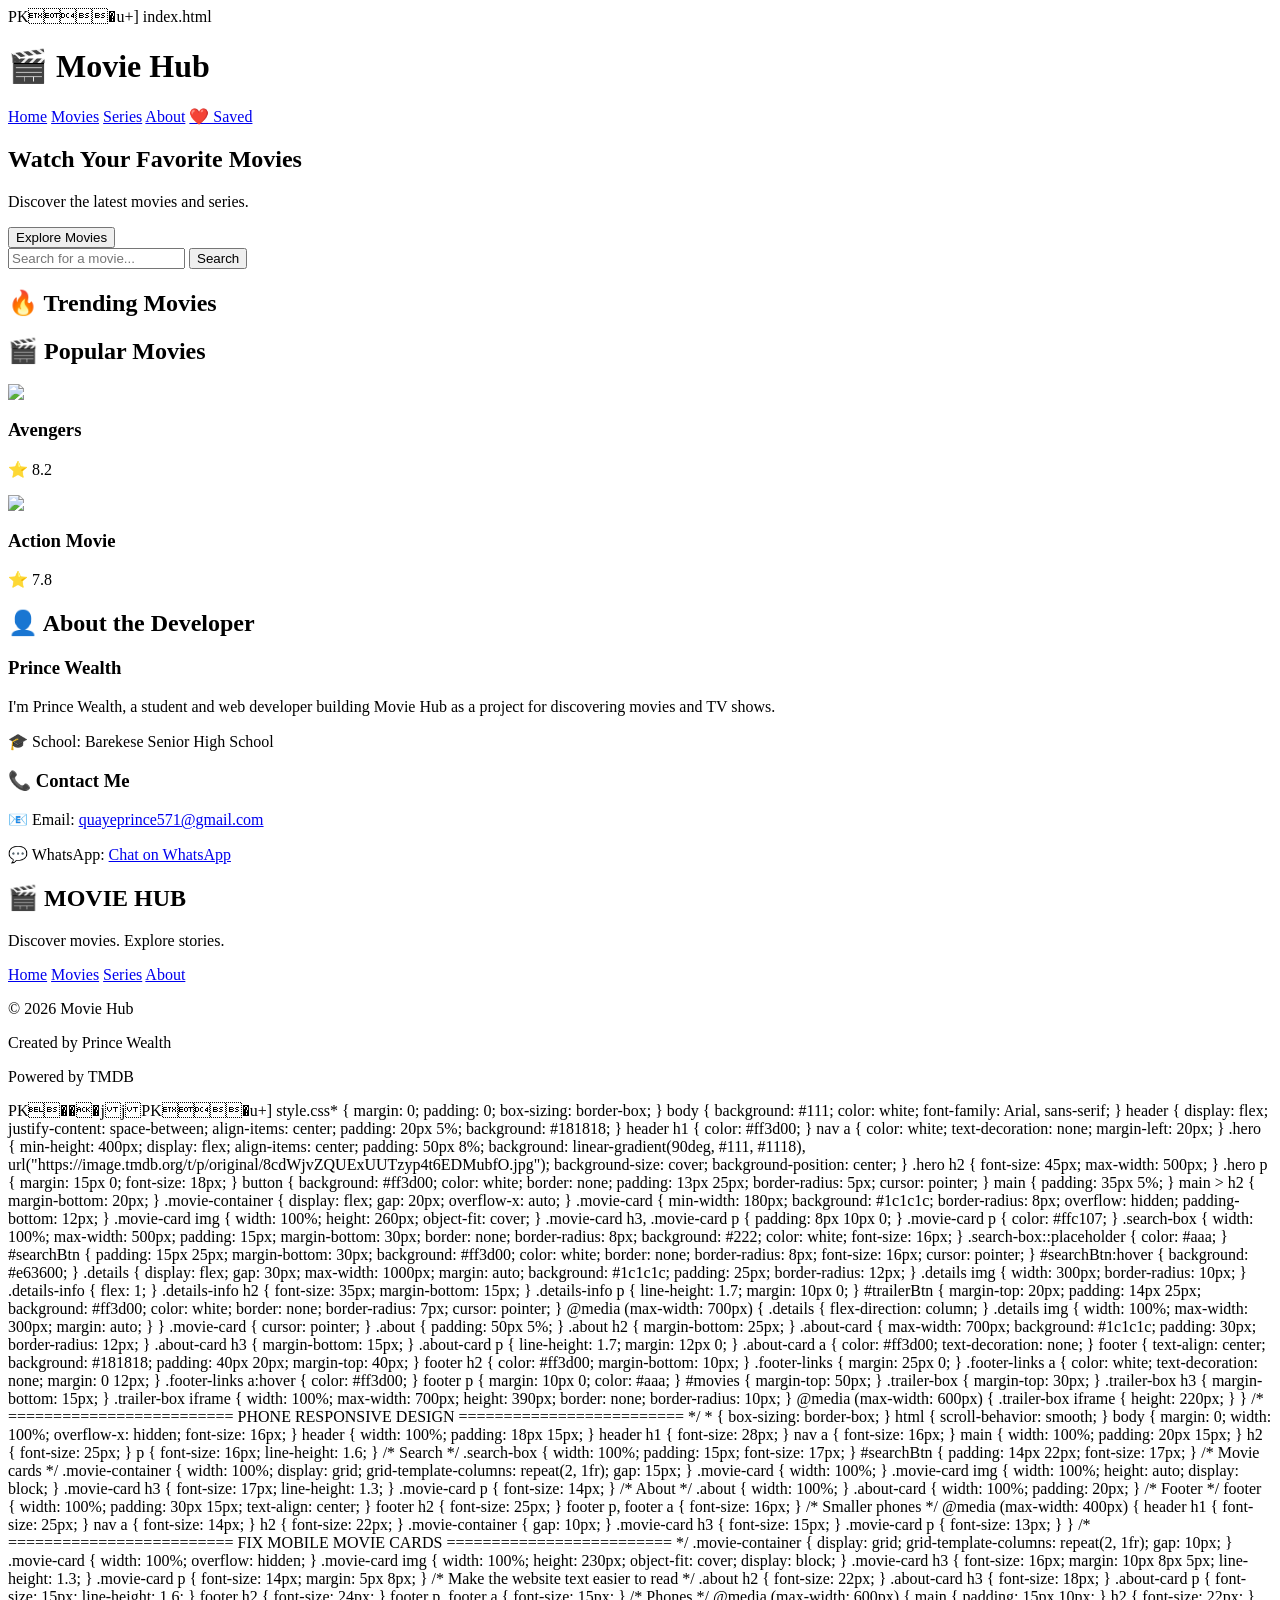
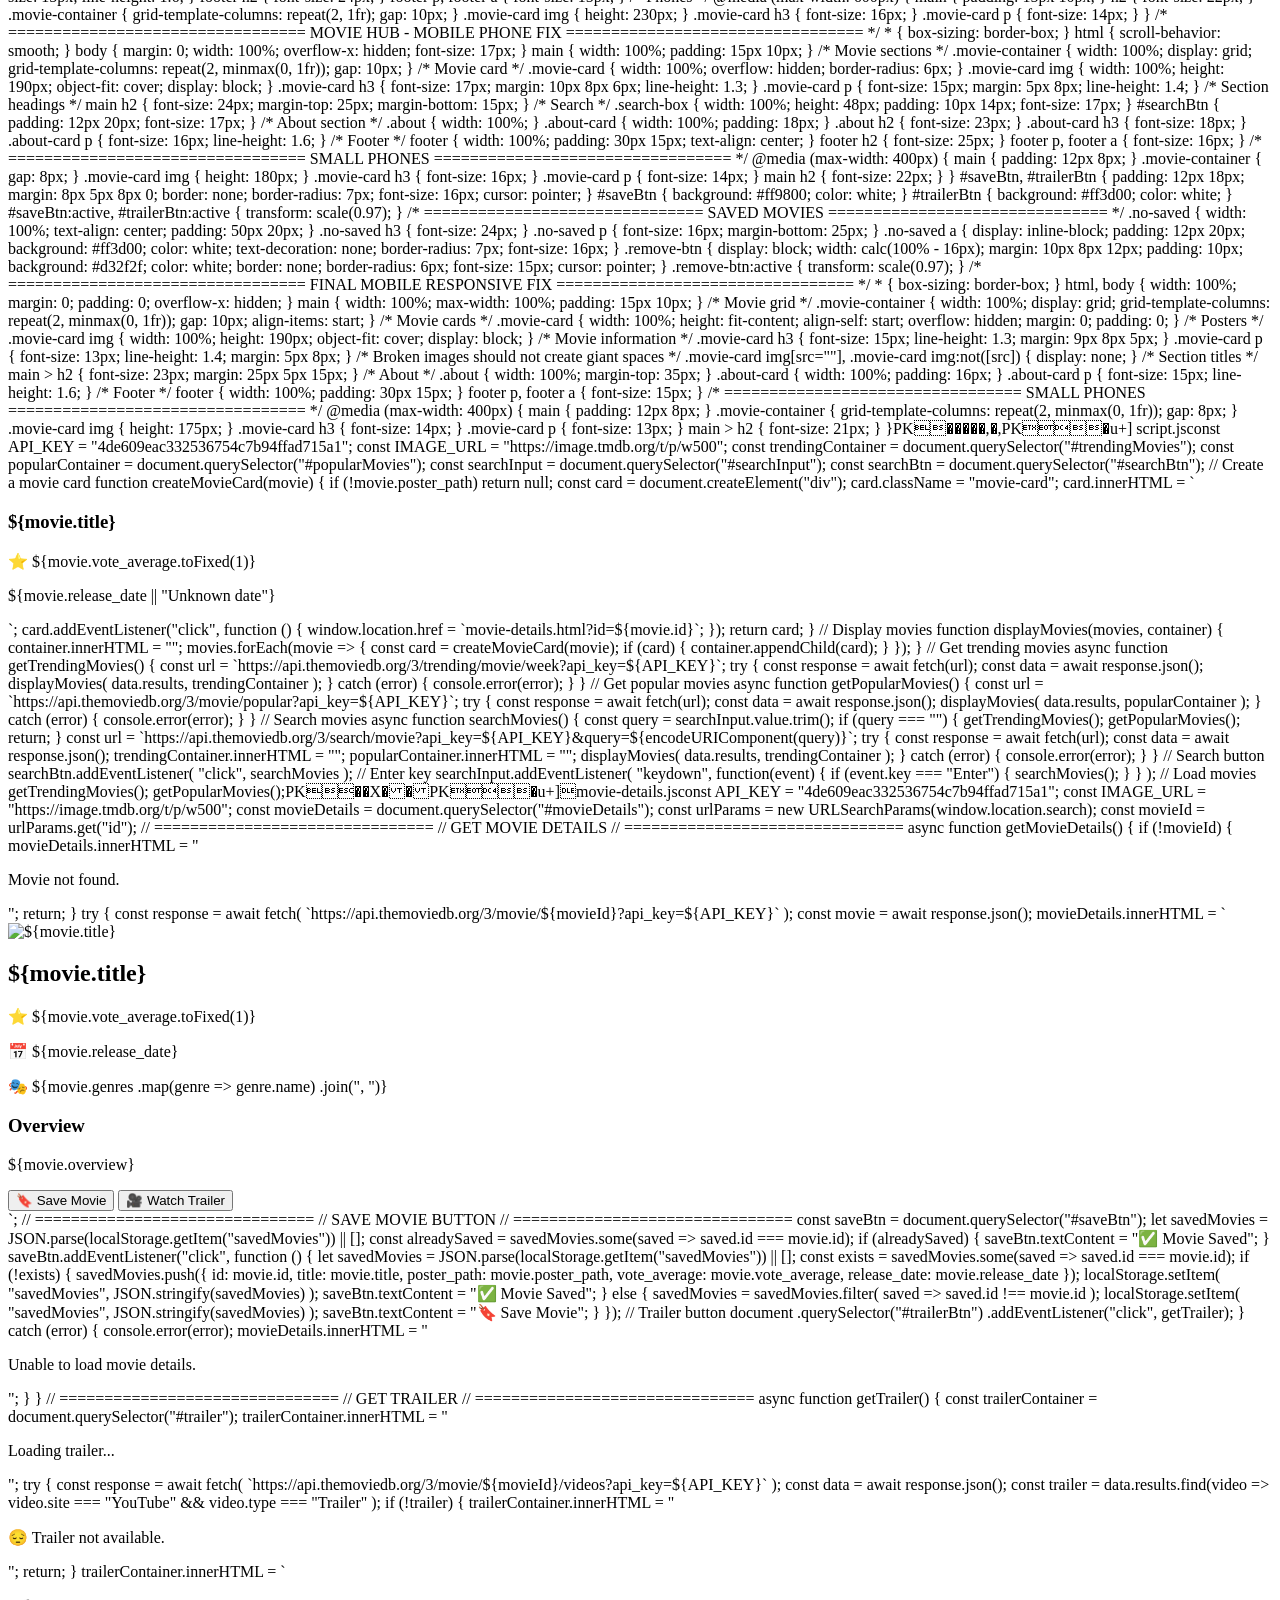
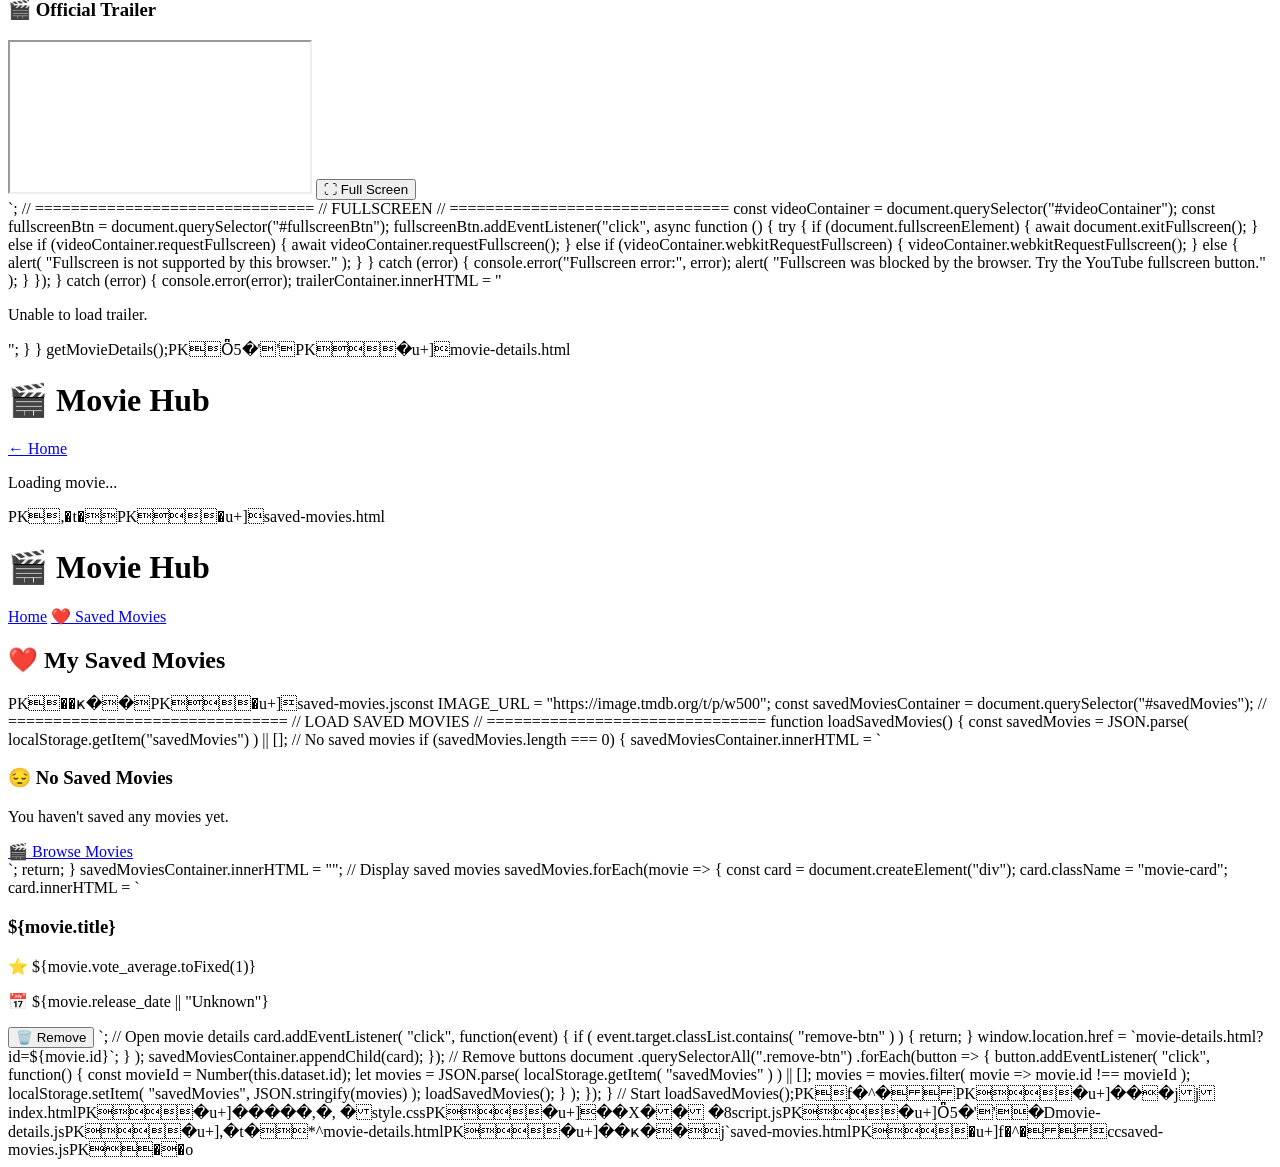
==== index.html @ d9f331bc "Add files via upload" ====
PK   �u+]            
   index.html<!DOCTYPE html>
<html lang="en">
<head>
    <meta charset="UTF-8">
    <meta name="viewport" content="width=device-width, initial-scale=1.0">
    <title>Movie Hub</title>
    <link rel="stylesheet" href="style.css">
</head>

<body>

    <header>
        <h1>🎬 Movie Hub</h1>

        <nav>
    <a href="index.html">Home</a>
    <a href="index.html#movies">Movies</a>
    <a href="index.html#series">Series</a>
    <a href="index.html#about">About</a>
    <a href="saved-movies.html">❤️ Saved</a>
</nav>
    </header>

    <section class="hero">
        <div>
            <h2>Watch Your Favorite Movies</h2>
            <p>Discover the latest movies and series.</p>
            <button>Explore Movies</button>
        </div>
    </section>

    <main>
        

    <input
        type="text"
        id="searchInput"
        class="search-box"
        placeholder="Search for a movie..."
    >

    <button id="searchBtn">Search</button>

    <h2>🔥 Trending Movies</h2>
<div class="movie-container" id="trendingMovies"></div>

<h2 id="movies">🎬 Popular Movies</h2>

<div class="movie-container" id="popularMovies"></div>



        <div class="movie-container">

            <div class="movie-card">
            </div>

            <div class="movie-card">
                <img src="https://image.tmdb.org/t/p/w500/6WxhEvFsauuACfv8HyoVX6mZKFj.jpg">
                <h3>Avengers</h3>
                <p>⭐ 8.2</p>
            </div>

            <div class="movie-card">
                <img src="https://image.tmdb.org/t/p/w500/q6AGP7N8P5c7J7Xh7Xj1vY7c3fA.jpg">
                <h3>Action Movie</h3>
                <p>⭐ 7.8</p>
            </div>

        </div>
        <section class="about" id="about">

    <h2>👤 About the Developer</h2>

    <div class="about-card">

        <h3>Prince Wealth</h3>

        <p>
            I'm Prince Wealth, a student and web developer
            building Movie Hub as a project for discovering
            movies and TV shows.
        </p>

        <p>
            🎓 School: Barekese Senior High School
        </p>

        <h3>📞 Contact Me</h3>

        <p>
            📧 Email:
            <a href="mailto:quayeprince571@gmail.com">
                quayeprince571@gmail.com
            </a>
        </p>

        <p>
            💬 WhatsApp:
            <a href="https://wa.me/233547609855" target="_blank">
                Chat on WhatsApp
            </a>
        </p>

    </div>

</section>
    </main>
    <footer>

    <h2>🎬 MOVIE HUB</h2>

    <p>Discover movies. Explore stories.</p>

    <div class="footer-links">
        <a href="index.html">Home</a>
        <a href="#movies">Movies</a>
        <a href="#series">Series</a>
        <a href="#about">About</a>
    </div>

    <p>© 2026 Movie Hub</p>

    <p>Created by Prince Wealth</p>

    <p>Powered by TMDB</p>

</footer>

    <script src="script.js"></script>

</body>
</html>PK���j  j  PK   �u+]            	   style.css* {
    margin: 0;
    padding: 0;
    box-sizing: border-box;
}

body {
    background: #111;
    color: white;
    font-family: Arial, sans-serif;
}

header {
    display: flex;
    justify-content: space-between;
    align-items: center;
    padding: 20px 5%;
    background: #181818;
}

header h1 {
    color: #ff3d00;
}

nav a {
    color: white;
    text-decoration: none;
    margin-left: 20px;
}

.hero {
    min-height: 400px;
    display: flex;
    align-items: center;
    padding: 50px 8%;
    background: linear-gradient(90deg, #111, #1118),
                url("https://image.tmdb.org/t/p/original/8cdWjvZQUExUUTzyp4t6EDMubfO.jpg");
    background-size: cover;
    background-position: center;
}

.hero h2 {
    font-size: 45px;
    max-width: 500px;
}

.hero p {
    margin: 15px 0;
    font-size: 18px;
}

button {
    background: #ff3d00;
    color: white;
    border: none;
    padding: 13px 25px;
    border-radius: 5px;
    cursor: pointer;
}

main {
    padding: 35px 5%;
}

main > h2 {
    margin-bottom: 20px;
}

.movie-container {
    display: flex;
    gap: 20px;
    overflow-x: auto;
}

.movie-card {
    min-width: 180px;
    background: #1c1c1c;
    border-radius: 8px;
    overflow: hidden;
    padding-bottom: 12px;
}

.movie-card img {
    width: 100%;
    height: 260px;
    object-fit: cover;
}

.movie-card h3,
.movie-card p {
    padding: 8px 10px 0;
}

.movie-card p {
    color: #ffc107;
}
.search-box {
    width: 100%;
    max-width: 500px;
    padding: 15px;
    margin-bottom: 30px;
    border: none;
    border-radius: 8px;
    background: #222;
    color: white;
    font-size: 16px;
}

.search-box::placeholder {
    color: #aaa;
}
#searchBtn {
    padding: 15px 25px;
    margin-bottom: 30px;
    background: #ff3d00;
    color: white;
    border: none;
    border-radius: 8px;
    font-size: 16px;
    cursor: pointer;
}

#searchBtn:hover {
    background: #e63600;
}
.details {
    display: flex;
    gap: 30px;
    max-width: 1000px;
    margin: auto;
    background: #1c1c1c;
    padding: 25px;
    border-radius: 12px;
}

.details img {
    width: 300px;
    border-radius: 10px;
}

.details-info {
    flex: 1;
}

.details-info h2 {
    font-size: 35px;
    margin-bottom: 15px;
}

.details-info p {
    line-height: 1.7;
    margin: 10px 0;
}

#trailerBtn {
    margin-top: 20px;
    padding: 14px 25px;
    background: #ff3d00;
    color: white;
    border: none;
    border-radius: 7px;
    cursor: pointer;
}

@media (max-width: 700px) {

    .details {
        flex-direction: column;
    }

    .details img {
        width: 100%;
        max-width: 300px;
        margin: auto;
    }

}
.movie-card {
    cursor: pointer;
}
.about {
    padding: 50px 5%;
}

.about h2 {
    margin-bottom: 25px;
}

.about-card {
    max-width: 700px;
    background: #1c1c1c;
    padding: 30px;
    border-radius: 12px;
}

.about-card h3 {
    margin-bottom: 15px;
}

.about-card p {
    line-height: 1.7;
    margin: 12px 0;
}

.about-card a {
    color: #ff3d00;
    text-decoration: none;
}

footer {
    text-align: center;
    background: #181818;
    padding: 40px 20px;
    margin-top: 40px;
}

footer h2 {
    color: #ff3d00;
    margin-bottom: 10px;
}

.footer-links {
    margin: 25px 0;
}

.footer-links a {
    color: white;
    text-decoration: none;
    margin: 0 12px;
}

.footer-links a:hover {
    color: #ff3d00;
}

footer p {
    margin: 10px 0;
    color: #aaa;
}
#movies {
    margin-top: 50px;
}
.trailer-box {
    margin-top: 30px;
}

.trailer-box h3 {
    margin-bottom: 15px;
}

.trailer-box iframe {
    width: 100%;
    max-width: 700px;
    height: 390px;
    border: none;
    border-radius: 10px;
}

@media (max-width: 600px) {

    .trailer-box iframe {
        height: 220px;
    }

}
/* =========================
   PHONE RESPONSIVE DESIGN
========================= */

* {
    box-sizing: border-box;
}

html {
    scroll-behavior: smooth;
}

body {
    margin: 0;
    width: 100%;
    overflow-x: hidden;
    font-size: 16px;
}

header {
    width: 100%;
    padding: 18px 15px;
}

header h1 {
    font-size: 28px;
}

nav a {
    font-size: 16px;
}

main {
    width: 100%;
    padding: 20px 15px;
}

h2 {
    font-size: 25px;
}

p {
    font-size: 16px;
    line-height: 1.6;
}

/* Search */

.search-box {
    width: 100%;
    padding: 15px;
    font-size: 17px;
}

#searchBtn {
    padding: 14px 22px;
    font-size: 17px;
}

/* Movie cards */

.movie-container {
    width: 100%;
    display: grid;
    grid-template-columns: repeat(2, 1fr);
    gap: 15px;
}

.movie-card {
    width: 100%;
}

.movie-card img {
    width: 100%;
    height: auto;
    display: block;
}

.movie-card h3 {
    font-size: 17px;
    line-height: 1.3;
}

.movie-card p {
    font-size: 14px;
}

/* About */

.about {
    width: 100%;
}

.about-card {
    width: 100%;
    padding: 20px;
}

/* Footer */

footer {
    width: 100%;
    padding: 30px 15px;
    text-align: center;
}

footer h2 {
    font-size: 25px;
}

footer p,
footer a {
    font-size: 16px;
}


/* Smaller phones */

@media (max-width: 400px) {

    header h1 {
        font-size: 25px;
    }

    nav a {
        font-size: 14px;
    }

    h2 {
        font-size: 22px;
    }

    .movie-container {
        gap: 10px;
    }

    .movie-card h3 {
        font-size: 15px;
    }

    .movie-card p {
        font-size: 13px;
    }
}
/* =========================
   FIX MOBILE MOVIE CARDS
========================= */

.movie-container {
    display: grid;
    grid-template-columns: repeat(2, 1fr);
    gap: 10px;
}

.movie-card {
    width: 100%;
    overflow: hidden;
}

.movie-card img {
    width: 100%;
    height: 230px;
    object-fit: cover;
    display: block;
}

.movie-card h3 {
    font-size: 16px;
    margin: 10px 8px 5px;
    line-height: 1.3;
}

.movie-card p {
    font-size: 14px;
    margin: 5px 8px;
}

/* Make the website text easier to read */

.about h2 {
    font-size: 22px;
}

.about-card h3 {
    font-size: 18px;
}

.about-card p {
    font-size: 15px;
    line-height: 1.6;
}

footer h2 {
    font-size: 24px;
}

footer p,
footer a {
    font-size: 15px;
}


/* Phones */

@media (max-width: 600px) {

    main {
        padding: 15px 10px;
    }

    h2 {
        font-size: 22px;
    }

    .movie-container {
        grid-template-columns: repeat(2, 1fr);
        gap: 10px;
    }

    .movie-card img {
        height: 230px;
    }

    .movie-card h3 {
        font-size: 16px;
    }

    .movie-card p {
        font-size: 14px;
    }
}
/* =================================
   MOVIE HUB - MOBILE PHONE FIX
================================= */

* {
    box-sizing: border-box;
}

html {
    scroll-behavior: smooth;
}

body {
    margin: 0;
    width: 100%;
    overflow-x: hidden;
    font-size: 17px;
}

main {
    width: 100%;
    padding: 15px 10px;
}

/* Movie sections */

.movie-container {
    width: 100%;
    display: grid;
    grid-template-columns: repeat(2, minmax(0, 1fr));
    gap: 10px;
}

/* Movie card */

.movie-card {
    width: 100%;
    overflow: hidden;
    border-radius: 6px;
}

.movie-card img {
    width: 100%;
    height: 190px;
    object-fit: cover;
    display: block;
}

.movie-card h3 {
    font-size: 17px;
    margin: 10px 8px 6px;
    line-height: 1.3;
}

.movie-card p {
    font-size: 15px;
    margin: 5px 8px;
    line-height: 1.4;
}

/* Section headings */

main h2 {
    font-size: 24px;
    margin-top: 25px;
    margin-bottom: 15px;
}

/* Search */

.search-box {
    width: 100%;
    height: 48px;
    padding: 10px 14px;
    font-size: 17px;
}

#searchBtn {
    padding: 12px 20px;
    font-size: 17px;
}

/* About section */

.about {
    width: 100%;
}

.about-card {
    width: 100%;
    padding: 18px;
}

.about h2 {
    font-size: 23px;
}

.about-card h3 {
    font-size: 18px;
}

.about-card p {
    font-size: 16px;
    line-height: 1.6;
}

/* Footer */

footer {
    width: 100%;
    padding: 30px 15px;
    text-align: center;
}

footer h2 {
    font-size: 25px;
}

footer p,
footer a {
    font-size: 16px;
}


/* =================================
   SMALL PHONES
================================= */

@media (max-width: 400px) {

    main {
        padding: 12px 8px;
    }

    .movie-container {
        gap: 8px;
    }

    .movie-card img {
        height: 180px;
    }

    .movie-card h3 {
        font-size: 16px;
    }

    .movie-card p {
        font-size: 14px;
    }

    main h2 {
        font-size: 22px;
    }
}
#saveBtn,
#trailerBtn {
    padding: 12px 18px;
    margin: 8px 5px 8px 0;
    border: none;
    border-radius: 7px;
    font-size: 16px;
    cursor: pointer;
}

#saveBtn {
    background: #ff9800;
    color: white;
}

#trailerBtn {
    background: #ff3d00;
    color: white;
}

#saveBtn:active,
#trailerBtn:active {
    transform: scale(0.97);
}
/* ===============================
   SAVED MOVIES
=============================== */

.no-saved {
    width: 100%;
    text-align: center;
    padding: 50px 20px;
}

.no-saved h3 {
    font-size: 24px;
}

.no-saved p {
    font-size: 16px;
    margin-bottom: 25px;
}

.no-saved a {
    display: inline-block;
    padding: 12px 20px;
    background: #ff3d00;
    color: white;
    text-decoration: none;
    border-radius: 7px;
    font-size: 16px;
}

.remove-btn {
    display: block;
    width: calc(100% - 16px);
    margin: 10px 8px 12px;
    padding: 10px;
    background: #d32f2f;
    color: white;
    border: none;
    border-radius: 6px;
    font-size: 15px;
    cursor: pointer;
}

.remove-btn:active {
    transform: scale(0.97);
}
/* =================================
   FINAL MOBILE RESPONSIVE FIX
================================= */

* {
    box-sizing: border-box;
}

html,
body {
    width: 100%;
    margin: 0;
    padding: 0;
    overflow-x: hidden;
}

main {
    width: 100%;
    max-width: 100%;
    padding: 15px 10px;
}

/* Movie grid */

.movie-container {
    width: 100%;
    display: grid;
    grid-template-columns: repeat(2, minmax(0, 1fr));
    gap: 10px;
    align-items: start;
}

/* Movie cards */

.movie-card {
    width: 100%;
    height: fit-content;
    align-self: start;
    overflow: hidden;
    margin: 0;
    padding: 0;
}

/* Posters */

.movie-card img {
    width: 100%;
    height: 190px;
    object-fit: cover;
    display: block;
}

/* Movie information */

.movie-card h3 {
    font-size: 15px;
    line-height: 1.3;
    margin: 9px 8px 5px;
}

.movie-card p {
    font-size: 13px;
    line-height: 1.4;
    margin: 5px 8px;
}

/* Broken images should not create giant spaces */

.movie-card img[src=""],
.movie-card img:not([src]) {
    display: none;
}

/* Section titles */

main > h2 {
    font-size: 23px;
    margin: 25px 5px 15px;
}

/* About */

.about {
    width: 100%;
    margin-top: 35px;
}

.about-card {
    width: 100%;
    padding: 16px;
}

.about-card p {
    font-size: 15px;
    line-height: 1.6;
}

/* Footer */

footer {
    width: 100%;
    padding: 30px 15px;
}

footer p,
footer a {
    font-size: 15px;
}


/* =================================
   SMALL PHONES
================================= */

@media (max-width: 400px) {

    main {
        padding: 12px 8px;
    }

    .movie-container {
        grid-template-columns: repeat(2, minmax(0, 1fr));
        gap: 8px;
    }

    .movie-card img {
        height: 175px;
    }

    .movie-card h3 {
        font-size: 14px;
    }

    .movie-card p {
        font-size: 13px;
    }

    main > h2 {
        font-size: 21px;
    }
}PK�����,  �,  PK   �u+]            	   script.jsconst API_KEY = "4de609eac332536754c7b94ffad715a1";

const IMAGE_URL = "https://image.tmdb.org/t/p/w500";

const trendingContainer =
    document.querySelector("#trendingMovies");

const popularContainer =
    document.querySelector("#popularMovies");

const searchInput =
    document.querySelector("#searchInput");

const searchBtn =
    document.querySelector("#searchBtn");


// Create a movie card
function createMovieCard(movie) {

    if (!movie.poster_path) return null;

    const card = document.createElement("div");

    card.className = "movie-card";

    card.innerHTML = `
        <img
    src="${IMAGE_URL}${movie.poster_path}"
    alt="${movie.title}"
    onerror="this.style.display='none'"
>

        <h3>${movie.title}</h3>

        <p>⭐ ${movie.vote_average.toFixed(1)}</p>

        <p>${movie.release_date || "Unknown date"}</p>
    `;

    card.addEventListener("click", function () {

        window.location.href =
            `movie-details.html?id=${movie.id}`;

    });

    return card;
}


// Display movies
function displayMovies(movies, container) {

    container.innerHTML = "";

    movies.forEach(movie => {

        const card = createMovieCard(movie);

        if (card) {
            container.appendChild(card);
        }

    });
}


// Get trending movies
async function getTrendingMovies() {

    const url =
        `https://api.themoviedb.org/3/trending/movie/week?api_key=${API_KEY}`;

    try {

        const response = await fetch(url);
        const data = await response.json();

        displayMovies(
            data.results,
            trendingContainer
        );

    } catch (error) {

        console.error(error);

    }
}


// Get popular movies
async function getPopularMovies() {

    const url =
        `https://api.themoviedb.org/3/movie/popular?api_key=${API_KEY}`;

    try {

        const response = await fetch(url);
        const data = await response.json();

        displayMovies(
            data.results,
            popularContainer
        );

    } catch (error) {

        console.error(error);

    }
}


// Search movies
async function searchMovies() {

    const query =
        searchInput.value.trim();

    if (query === "") {

        getTrendingMovies();
        getPopularMovies();

        return;
    }

    const url =
        `https://api.themoviedb.org/3/search/movie?api_key=${API_KEY}&query=${encodeURIComponent(query)}`;

    try {

        const response = await fetch(url);
        const data = await response.json();

        trendingContainer.innerHTML = "";
        popularContainer.innerHTML = "";

        displayMovies(
            data.results,
            trendingContainer
        );

    } catch (error) {

        console.error(error);

    }
}


// Search button
searchBtn.addEventListener(
    "click",
    searchMovies
);


// Enter key
searchInput.addEventListener(
    "keydown",
    function(event) {

        if (event.key === "Enter") {
            searchMovies();
        }

    }
);


// Load movies
getTrendingMovies();
getPopularMovies();PK��X�  �  PK   �u+]               movie-details.jsconst API_KEY = "4de609eac332536754c7b94ffad715a1";

const IMAGE_URL = "https://image.tmdb.org/t/p/w500";

const movieDetails = document.querySelector("#movieDetails");

const urlParams = new URLSearchParams(window.location.search);
const movieId = urlParams.get("id");


// ===============================
// GET MOVIE DETAILS
// ===============================

async function getMovieDetails() {

    if (!movieId) {
        movieDetails.innerHTML = "<p>Movie not found.</p>";
        return;
    }

    try {

        const response = await fetch(
            `https://api.themoviedb.org/3/movie/${movieId}?api_key=${API_KEY}`
        );

        const movie = await response.json();

        movieDetails.innerHTML = `

            <div class="details">

                <img
                    src="${IMAGE_URL}${movie.poster_path}"
                    alt="${movie.title}"
                >

                <div class="details-info">

                    <h2>${movie.title}</h2>

                    <p>⭐ ${movie.vote_average.toFixed(1)}</p>

                    <p>📅 ${movie.release_date}</p>

                    <p>
                        🎭 ${movie.genres
                            .map(genre => genre.name)
                            .join(", ")}
                    </p>

                    <h3>Overview</h3>

                    <p>${movie.overview}</p>

                    <button id="saveBtn">
                        🔖 Save Movie
                    </button>

                    <button id="trailerBtn">
                        🎥 Watch Trailer
                    </button>

                    <div id="trailer"></div>

                </div>

            </div>
        `;


        // ===============================
        // SAVE MOVIE BUTTON
        // ===============================

        const saveBtn =
            document.querySelector("#saveBtn");

        let savedMovies =
            JSON.parse(localStorage.getItem("savedMovies")) || [];

        const alreadySaved =
            savedMovies.some(saved => saved.id === movie.id);

        if (alreadySaved) {
            saveBtn.textContent = "✅ Movie Saved";
        }

        saveBtn.addEventListener("click", function () {

            let savedMovies =
                JSON.parse(localStorage.getItem("savedMovies")) || [];

            const exists =
                savedMovies.some(saved => saved.id === movie.id);

            if (!exists) {

                savedMovies.push({
                    id: movie.id,
                    title: movie.title,
                    poster_path: movie.poster_path,
                    vote_average: movie.vote_average,
                    release_date: movie.release_date
                });

                localStorage.setItem(
                    "savedMovies",
                    JSON.stringify(savedMovies)
                );

                saveBtn.textContent = "✅ Movie Saved";

            } else {

                savedMovies =
                    savedMovies.filter(
                        saved => saved.id !== movie.id
                    );

                localStorage.setItem(
                    "savedMovies",
                    JSON.stringify(savedMovies)
                );

                saveBtn.textContent = "🔖 Save Movie";
            }

        });


        // Trailer button

        document
            .querySelector("#trailerBtn")
            .addEventListener("click", getTrailer);

    } catch (error) {

        console.error(error);

        movieDetails.innerHTML =
            "<p>Unable to load movie details.</p>";
    }
}


// ===============================
// GET TRAILER
// ===============================

async function getTrailer() {

    const trailerContainer =
        document.querySelector("#trailer");

    trailerContainer.innerHTML =
        "<p>Loading trailer...</p>";

    try {

        const response = await fetch(
            `https://api.themoviedb.org/3/movie/${movieId}/videos?api_key=${API_KEY}`
        );

        const data = await response.json();

        const trailer = data.results.find(video =>
            video.site === "YouTube" &&
            video.type === "Trailer"
        );

        if (!trailer) {

            trailerContainer.innerHTML =
                "<p>😔 Trailer not available.</p>";

            return;
        }

        trailerContainer.innerHTML = `

            <div class="trailer-box">

                <h3>🎬 Official Trailer</h3>

                <div class="video-container" id="videoContainer">

                    <iframe
                        id="trailerVideo"
                        src="https://www.youtube.com/embed/${trailer.key}?rel=0"
                        title="${trailer.name}"
                        allow="autoplay; encrypted-media; fullscreen; picture-in-picture"
                        allowfullscreen>
                    </iframe>

                    <button id="fullscreenBtn">
                        ⛶ Full Screen
                    </button>

                </div>

            </div>
        `;


        // ===============================
        // FULLSCREEN
        // ===============================

        const videoContainer =
            document.querySelector("#videoContainer");

        const fullscreenBtn =
            document.querySelector("#fullscreenBtn");


        fullscreenBtn.addEventListener("click", async function () {

            try {

                if (document.fullscreenElement) {

                    await document.exitFullscreen();

                } else if (videoContainer.requestFullscreen) {

                    await videoContainer.requestFullscreen();

                } else if (videoContainer.webkitRequestFullscreen) {

                    videoContainer.webkitRequestFullscreen();

                } else {

                    alert(
                        "Fullscreen is not supported by this browser."
                    );

                }

            } catch (error) {

                console.error("Fullscreen error:", error);

                alert(
                    "Fullscreen was blocked by the browser. Try the YouTube fullscreen button."
                );
            }

        });

    } catch (error) {

        console.error(error);

        trailerContainer.innerHTML =
            "<p>Unable to load trailer.</p>";
    }
}


getMovieDetails();PKȪ5�'  '  PK   �u+]               movie-details.html<!DOCTYPE html>
<html lang="en">
<head>
    <meta charset="UTF-8">
    <meta name="viewport" content="width=device-width, initial-scale=1.0">

    <title>Movie Details</title>

    <link rel="stylesheet" href="style.css">
</head>

<body>

    <header>
        <h1>🎬 Movie Hub</h1>

        <a href="index.html">← Home</a>
    </header>

    <main>

        <div id="movieDetails">
            <p>Loading movie...</p>
        </div>

    </main>

    <script src="movie-details.js"></script>

</body>
</html>PK,�t�      PK   �u+]               saved-movies.html<!DOCTYPE html>
<html lang="en">

<head>
    <meta charset="UTF-8">

    <meta
        name="viewport"
        content="width=device-width, initial-scale=1.0"
    >

    <title>My Saved Movies - Movie Hub</title>

    <link rel="stylesheet" href="style.css">
</head>

<body>

    <header>

        <h1>🎬 Movie Hub</h1>

        <nav>
            <a href="index.html">Home</a>
            <a href="saved-movies.html">❤️ Saved Movies</a>
        </nav>

    </header>


    <main>

        <h2>❤️ My Saved Movies</h2>

        <div
            class="movie-container"
            id="savedMovies"
        ></div>

    </main>


    <script src="saved-movies.js"></script>

</body>

</html>PK��ҝ�  �  PK   �u+]               saved-movies.jsconst IMAGE_URL =
    "https://image.tmdb.org/t/p/w500";

const savedMoviesContainer =
    document.querySelector("#savedMovies");


// ===============================
// LOAD SAVED MOVIES
// ===============================

function loadSavedMovies() {

    const savedMovies =
        JSON.parse(
            localStorage.getItem("savedMovies")
        ) || [];


    // No saved movies

    if (savedMovies.length === 0) {

        savedMoviesContainer.innerHTML = `
            <div class="no-saved">
                <h3>😔 No Saved Movies</h3>

                <p>
                    You haven't saved any movies yet.
                </p>

                <a href="index.html">
                    🎬 Browse Movies
                </a>
            </div>
        `;

        return;
    }


    savedMoviesContainer.innerHTML = "";


    // Display saved movies

    savedMovies.forEach(movie => {

        const card =
            document.createElement("div");

        card.className = "movie-card";


        card.innerHTML = `

            <img
                src="${IMAGE_URL}${movie.poster_path}"
                alt="${movie.title}"
                onerror="this.style.display='none'"
            >

            <h3>${movie.title}</h3>

            <p>
                ⭐ ${movie.vote_average.toFixed(1)}
            </p>

            <p>
                📅 ${movie.release_date || "Unknown"}
            </p>

            <button
                class="remove-btn"
                data-id="${movie.id}"
            >
                🗑️ Remove
            </button>

        `;


        // Open movie details

        card.addEventListener(
            "click",
            function(event) {

                if (
                    event.target.classList.contains(
                        "remove-btn"
                    )
                ) {
                    return;
                }

                window.location.href =
                    `movie-details.html?id=${movie.id}`;

            }
        );


        savedMoviesContainer.appendChild(card);

    });


    // Remove buttons

    document
        .querySelectorAll(".remove-btn")
        .forEach(button => {

            button.addEventListener(
                "click",
                function() {

                    const movieId =
                        Number(this.dataset.id);


                    let movies =
                        JSON.parse(
                            localStorage.getItem(
                                "savedMovies"
                            )
                        ) || [];


                    movies =
                        movies.filter(
                            movie =>
                                movie.id !== movieId
                        );


                    localStorage.setItem(
                        "savedMovies",
                        JSON.stringify(movies)
                    );


                    loadSavedMovies();

                }
            );

        });

}


// Start

loadSavedMovies();PKf�^�    PK    �u+]���j  j  
                 index.htmlPK    �u+]�����,  �,  	             �  style.cssPK    �u+]��X�  �  	             �8  script.jsPK    �u+]Ȫ5�'  '               �D  movie-details.jsPK    �u+],�t�                   *^  movie-details.htmlPK    �u+]��ҝ�  �               j`  saved-movies.htmlPK    �u+]f�^�                 cc  saved-movies.jsPK      �  �o    
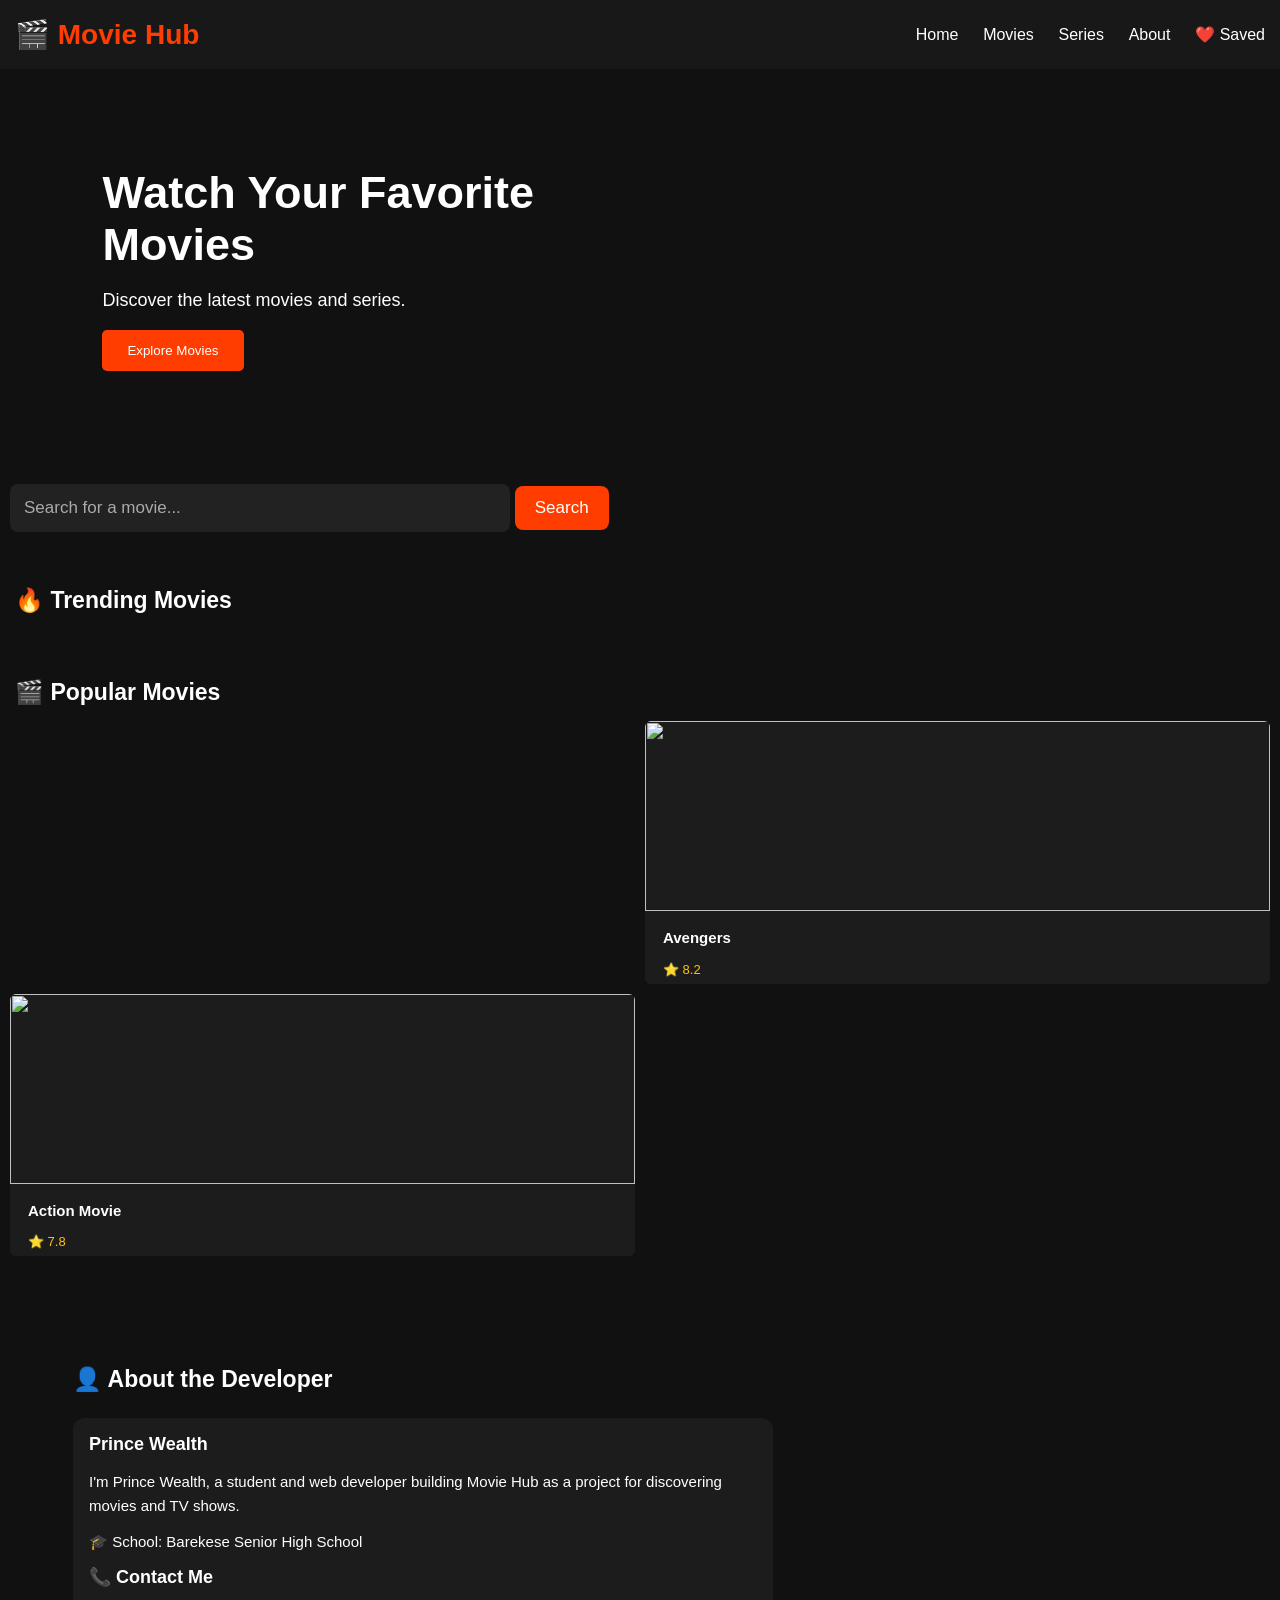
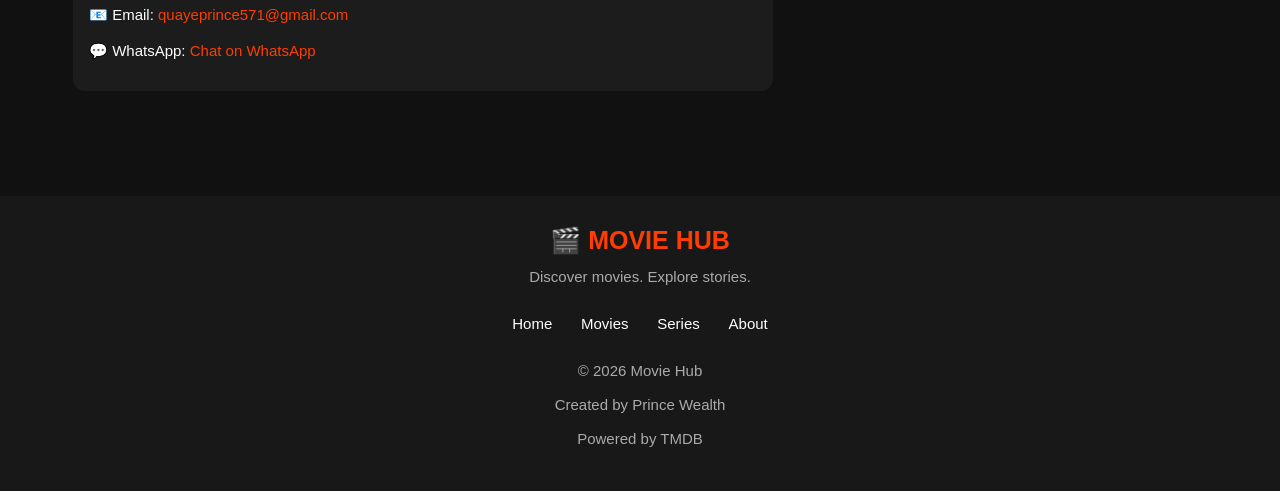
==== commit a74467ef: "Add files via upload" ====
--- a/index.html
+++ b/index.html
@@ -1,5 +1,4 @@
-PK   �u+]            
-   index.html<!DOCTYPE html>
+<!DOCTYPE html>
 <html lang="en">
 <head>
     <meta charset="UTF-8">
@@ -131,1547 +130,4 @@
     <script src="script.js"></script>
 
 </body>
-</html>PK���j-  j-  PK   �u+]            	   style.css* {
-    margin: 0;
-    padding: 0;
-    box-sizing: border-box;
-}
-
-body {
-    background: #111;
-    color: white;
-    font-family: Arial, sans-serif;
-}
-
-header {
-    display: flex;
-    justify-content: space-between;
-    align-items: center;
-    padding: 20px 5%;
-    background: #181818;
-}
-
-header h1 {
-    color: #ff3d00;
-}
-
-nav a {
-    color: white;
-    text-decoration: none;
-    margin-left: 20px;
-}
-
-.hero {
-    min-height: 400px;
-    display: flex;
-    align-items: center;
-    padding: 50px 8%;
-    background: linear-gradient(90deg, #111, #1118),
-                url("https://image.tmdb.org/t/p/original/8cdWjvZQUExUUTzyp4t6EDMubfO.jpg");
-    background-size: cover;
-    background-position: center;
-}
-
-.hero h2 {
-    font-size: 45px;
-    max-width: 500px;
-}
-
-.hero p {
-    margin: 15px 0;
-    font-size: 18px;
-}
-
-button {
-    background: #ff3d00;
-    color: white;
-    border: none;
-    padding: 13px 25px;
-    border-radius: 5px;
-    cursor: pointer;
-}
-
-main {
-    padding: 35px 5%;
-}
-
-main > h2 {
-    margin-bottom: 20px;
-}
-
-.movie-container {
-    display: flex;
-    gap: 20px;
-    overflow-x: auto;
-}
-
-.movie-card {
-    min-width: 180px;
-    background: #1c1c1c;
-    border-radius: 8px;
-    overflow: hidden;
-    padding-bottom: 12px;
-}
-
-.movie-card img {
-    width: 100%;
-    height: 260px;
-    object-fit: cover;
-}
-
-.movie-card h3,
-.movie-card p {
-    padding: 8px 10px 0;
-}
-
-.movie-card p {
-    color: #ffc107;
-}
-.search-box {
-    width: 100%;
-    max-width: 500px;
-    padding: 15px;
-    margin-bottom: 30px;
-    border: none;
-    border-radius: 8px;
-    background: #222;
-    color: white;
-    font-size: 16px;
-}
-
-.search-box::placeholder {
-    color: #aaa;
-}
-#searchBtn {
-    padding: 15px 25px;
-    margin-bottom: 30px;
-    background: #ff3d00;
-    color: white;
-    border: none;
-    border-radius: 8px;
-    font-size: 16px;
-    cursor: pointer;
-}
-
-#searchBtn:hover {
-    background: #e63600;
-}
-.details {
-    display: flex;
-    gap: 30px;
-    max-width: 1000px;
-    margin: auto;
-    background: #1c1c1c;
-    padding: 25px;
-    border-radius: 12px;
-}
-
-.details img {
-    width: 300px;
-    border-radius: 10px;
-}
-
-.details-info {
-    flex: 1;
-}
-
-.details-info h2 {
-    font-size: 35px;
-    margin-bottom: 15px;
-}
-
-.details-info p {
-    line-height: 1.7;
-    margin: 10px 0;
-}
-
-#trailerBtn {
-    margin-top: 20px;
-    padding: 14px 25px;
-    background: #ff3d00;
-    color: white;
-    border: none;
-    border-radius: 7px;
-    cursor: pointer;
-}
-
-@media (max-width: 700px) {
-
-    .details {
-        flex-direction: column;
-    }
-
-    .details img {
-        width: 100%;
-        max-width: 300px;
-        margin: auto;
-    }
-
-}
-.movie-card {
-    cursor: pointer;
-}
-.about {
-    padding: 50px 5%;
-}
-
-.about h2 {
-    margin-bottom: 25px;
-}
-
-.about-card {
-    max-width: 700px;
-    background: #1c1c1c;
-    padding: 30px;
-    border-radius: 12px;
-}
-
-.about-card h3 {
-    margin-bottom: 15px;
-}
-
-.about-card p {
-    line-height: 1.7;
-    margin: 12px 0;
-}
-
-.about-card a {
-    color: #ff3d00;
-    text-decoration: none;
-}
-
-footer {
-    text-align: center;
-    background: #181818;
-    padding: 40px 20px;
-    margin-top: 40px;
-}
-
-footer h2 {
-    color: #ff3d00;
-    margin-bottom: 10px;
-}
-
-.footer-links {
-    margin: 25px 0;
-}
-
-.footer-links a {
-    color: white;
-    text-decoration: none;
-    margin: 0 12px;
-}
-
-.footer-links a:hover {
-    color: #ff3d00;
-}
-
-footer p {
-    margin: 10px 0;
-    color: #aaa;
-}
-#movies {
-    margin-top: 50px;
-}
-.trailer-box {
-    margin-top: 30px;
-}
-
-.trailer-box h3 {
-    margin-bottom: 15px;
-}
-
-.trailer-box iframe {
-    width: 100%;
-    max-width: 700px;
-    height: 390px;
-    border: none;
-    border-radius: 10px;
-}
-
-@media (max-width: 600px) {
-
-    .trailer-box iframe {
-        height: 220px;
-    }
-
-}
-/* =========================
-   PHONE RESPONSIVE DESIGN
-========================= */
-
-* {
-    box-sizing: border-box;
-}
-
-html {
-    scroll-behavior: smooth;
-}
-
-body {
-    margin: 0;
-    width: 100%;
-    overflow-x: hidden;
-    font-size: 16px;
-}
-
-header {
-    width: 100%;
-    padding: 18px 15px;
-}
-
-header h1 {
-    font-size: 28px;
-}
-
-nav a {
-    font-size: 16px;
-}
-
-main {
-    width: 100%;
-    padding: 20px 15px;
-}
-
-h2 {
-    font-size: 25px;
-}
-
-p {
-    font-size: 16px;
-    line-height: 1.6;
-}
-
-/* Search */
-
-.search-box {
-    width: 100%;
-    padding: 15px;
-    font-size: 17px;
-}
-
-#searchBtn {
-    padding: 14px 22px;
-    font-size: 17px;
-}
-
-/* Movie cards */
-
-.movie-container {
-    width: 100%;
-    display: grid;
-    grid-template-columns: repeat(2, 1fr);
-    gap: 15px;
-}
-
-.movie-card {
-    width: 100%;
-}
-
-.movie-card img {
-    width: 100%;
-    height: auto;
-    display: block;
-}
-
-.movie-card h3 {
-    font-size: 17px;
-    line-height: 1.3;
-}
-
-.movie-card p {
-    font-size: 14px;
-}
-
-/* About */
-
-.about {
-    width: 100%;
-}
-
-.about-card {
-    width: 100%;
-    padding: 20px;
-}
-
-/* Footer */
-
-footer {
-    width: 100%;
-    padding: 30px 15px;
-    text-align: center;
-}
-
-footer h2 {
-    font-size: 25px;
-}
-
-footer p,
-footer a {
-    font-size: 16px;
-}
-
-
-/* Smaller phones */
-
-@media (max-width: 400px) {
-
-    header h1 {
-        font-size: 25px;
-    }
-
-    nav a {
-        font-size: 14px;
-    }
-
-    h2 {
-        font-size: 22px;
-    }
-
-    .movie-container {
-        gap: 10px;
-    }
-
-    .movie-card h3 {
-        font-size: 15px;
-    }
-
-    .movie-card p {
-        font-size: 13px;
-    }
-}
-/* =========================
-   FIX MOBILE MOVIE CARDS
-========================= */
-
-.movie-container {
-    display: grid;
-    grid-template-columns: repeat(2, 1fr);
-    gap: 10px;
-}
-
-.movie-card {
-    width: 100%;
-    overflow: hidden;
-}
-
-.movie-card img {
-    width: 100%;
-    height: 230px;
-    object-fit: cover;
-    display: block;
-}
-
-.movie-card h3 {
-    font-size: 16px;
-    margin: 10px 8px 5px;
-    line-height: 1.3;
-}
-
-.movie-card p {
-    font-size: 14px;
-    margin: 5px 8px;
-}
-
-/* Make the website text easier to read */
-
-.about h2 {
-    font-size: 22px;
-}
-
-.about-card h3 {
-    font-size: 18px;
-}
-
-.about-card p {
-    font-size: 15px;
-    line-height: 1.6;
-}
-
-footer h2 {
-    font-size: 24px;
-}
-
-footer p,
-footer a {
-    font-size: 15px;
-}
-
-
-/* Phones */
-
-@media (max-width: 600px) {
-
-    main {
-        padding: 15px 10px;
-    }
-
-    h2 {
-        font-size: 22px;
-    }
-
-    .movie-container {
-        grid-template-columns: repeat(2, 1fr);
-        gap: 10px;
-    }
-
-    .movie-card img {
-        height: 230px;
-    }
-
-    .movie-card h3 {
-        font-size: 16px;
-    }
-
-    .movie-card p {
-        font-size: 14px;
-    }
-}
-/* =================================
-   MOVIE HUB - MOBILE PHONE FIX
-================================= */
-
-* {
-    box-sizing: border-box;
-}
-
-html {
-    scroll-behavior: smooth;
-}
-
-body {
-    margin: 0;
-    width: 100%;
-    overflow-x: hidden;
-    font-size: 17px;
-}
-
-main {
-    width: 100%;
-    padding: 15px 10px;
-}
-
-/* Movie sections */
-
-.movie-container {
-    width: 100%;
-    display: grid;
-    grid-template-columns: repeat(2, minmax(0, 1fr));
-    gap: 10px;
-}
-
-/* Movie card */
-
-.movie-card {
-    width: 100%;
-    overflow: hidden;
-    border-radius: 6px;
-}
-
-.movie-card img {
-    width: 100%;
-    height: 190px;
-    object-fit: cover;
-    display: block;
-}
-
-.movie-card h3 {
-    font-size: 17px;
-    margin: 10px 8px 6px;
-    line-height: 1.3;
-}
-
-.movie-card p {
-    font-size: 15px;
-    margin: 5px 8px;
-    line-height: 1.4;
-}
-
-/* Section headings */
-
-main h2 {
-    font-size: 24px;
-    margin-top: 25px;
-    margin-bottom: 15px;
-}
-
-/* Search */
-
-.search-box {
-    width: 100%;
-    height: 48px;
-    padding: 10px 14px;
-    font-size: 17px;
-}
-
-#searchBtn {
-    padding: 12px 20px;
-    font-size: 17px;
-}
-
-/* About section */
-
-.about {
-    width: 100%;
-}
-
-.about-card {
-    width: 100%;
-    padding: 18px;
-}
-
-.about h2 {
-    font-size: 23px;
-}
-
-.about-card h3 {
-    font-size: 18px;
-}
-
-.about-card p {
-    font-size: 16px;
-    line-height: 1.6;
-}
-
-/* Footer */
-
-footer {
-    width: 100%;
-    padding: 30px 15px;
-    text-align: center;
-}
-
-footer h2 {
-    font-size: 25px;
-}
-
-footer p,
-footer a {
-    font-size: 16px;
-}
-
-
-/* =================================
-   SMALL PHONES
-================================= */
-
-@media (max-width: 400px) {
-
-    main {
-        padding: 12px 8px;
-    }
-
-    .movie-container {
-        gap: 8px;
-    }
-
-    .movie-card img {
-        height: 180px;
-    }
-
-    .movie-card h3 {
-        font-size: 16px;
-    }
-
-    .movie-card p {
-        font-size: 14px;
-    }
-
-    main h2 {
-        font-size: 22px;
-    }
-}
-#saveBtn,
-#trailerBtn {
-    padding: 12px 18px;
-    margin: 8px 5px 8px 0;
-    border: none;
-    border-radius: 7px;
-    font-size: 16px;
-    cursor: pointer;
-}
-
-#saveBtn {
-    background: #ff9800;
-    color: white;
-}
-
-#trailerBtn {
-    background: #ff3d00;
-    color: white;
-}
-
-#saveBtn:active,
-#trailerBtn:active {
-    transform: scale(0.97);
-}
-/* ===============================
-   SAVED MOVIES
-=============================== */
-
-.no-saved {
-    width: 100%;
-    text-align: center;
-    padding: 50px 20px;
-}
-
-.no-saved h3 {
-    font-size: 24px;
-}
-
-.no-saved p {
-    font-size: 16px;
-    margin-bottom: 25px;
-}
-
-.no-saved a {
-    display: inline-block;
-    padding: 12px 20px;
-    background: #ff3d00;
-    color: white;
-    text-decoration: none;
-    border-radius: 7px;
-    font-size: 16px;
-}
-
-.remove-btn {
-    display: block;
-    width: calc(100% - 16px);
-    margin: 10px 8px 12px;
-    padding: 10px;
-    background: #d32f2f;
-    color: white;
-    border: none;
-    border-radius: 6px;
-    font-size: 15px;
-    cursor: pointer;
-}
-
-.remove-btn:active {
-    transform: scale(0.97);
-}
-/* =================================
-   FINAL MOBILE RESPONSIVE FIX
-================================= */
-
-* {
-    box-sizing: border-box;
-}
-
-html,
-body {
-    width: 100%;
-    margin: 0;
-    padding: 0;
-    overflow-x: hidden;
-}
-
-main {
-    width: 100%;
-    max-width: 100%;
-    padding: 15px 10px;
-}
-
-/* Movie grid */
-
-.movie-container {
-    width: 100%;
-    display: grid;
-    grid-template-columns: repeat(2, minmax(0, 1fr));
-    gap: 10px;
-    align-items: start;
-}
-
-/* Movie cards */
-
-.movie-card {
-    width: 100%;
-    height: fit-content;
-    align-self: start;
-    overflow: hidden;
-    margin: 0;
-    padding: 0;
-}
-
-/* Posters */
-
-.movie-card img {
-    width: 100%;
-    height: 190px;
-    object-fit: cover;
-    display: block;
-}
-
-/* Movie information */
-
-.movie-card h3 {
-    font-size: 15px;
-    line-height: 1.3;
-    margin: 9px 8px 5px;
-}
-
-.movie-card p {
-    font-size: 13px;
-    line-height: 1.4;
-    margin: 5px 8px;
-}
-
-/* Broken images should not create giant spaces */
-
-.movie-card img[src=""],
-.movie-card img:not([src]) {
-    display: none;
-}
-
-/* Section titles */
-
-main > h2 {
-    font-size: 23px;
-    margin: 25px 5px 15px;
-}
-
-/* About */
-
-.about {
-    width: 100%;
-    margin-top: 35px;
-}
-
-.about-card {
-    width: 100%;
-    padding: 16px;
-}
-
-.about-card p {
-    font-size: 15px;
-    line-height: 1.6;
-}
-
-/* Footer */
-
-footer {
-    width: 100%;
-    padding: 30px 15px;
-}
-
-footer p,
-footer a {
-    font-size: 15px;
-}
-
-
-/* =================================
-   SMALL PHONES
-================================= */
-
-@media (max-width: 400px) {
-
-    main {
-        padding: 12px 8px;
-    }
-
-    .movie-container {
-        grid-template-columns: repeat(2, minmax(0, 1fr));
-        gap: 8px;
-    }
-
-    .movie-card img {
-        height: 175px;
-    }
-
-    .movie-card h3 {
-        font-size: 14px;
-    }
-
-    .movie-card p {
-        font-size: 13px;
-    }
-
-    main > h2 {
-        font-size: 21px;
-    }
-}PK�����,  �,  PK   �u+]            	   script.jsconst API_KEY = "4de609eac332536754c7b94ffad715a1";
-
-const IMAGE_URL = "https://image.tmdb.org/t/p/w500";
-
-const trendingContainer =
-    document.querySelector("#trendingMovies");
-
-const popularContainer =
-    document.querySelector("#popularMovies");
-
-const searchInput =
-    document.querySelector("#searchInput");
-
-const searchBtn =
-    document.querySelector("#searchBtn");
-
-
-// Create a movie card
-function createMovieCard(movie) {
-
-    if (!movie.poster_path) return null;
-
-    const card = document.createElement("div");
-
-    card.className = "movie-card";
-
-    card.innerHTML = `
-        <img
-    src="${IMAGE_URL}${movie.poster_path}"
-    alt="${movie.title}"
-    onerror="this.style.display='none'"
->
-
-        <h3>${movie.title}</h3>
-
-        <p>⭐ ${movie.vote_average.toFixed(1)}</p>
-
-        <p>${movie.release_date || "Unknown date"}</p>
-    `;
-
-    card.addEventListener("click", function () {
-
-        window.location.href =
-            `movie-details.html?id=${movie.id}`;
-
-    });
-
-    return card;
-}
-
-
-// Display movies
-function displayMovies(movies, container) {
-
-    container.innerHTML = "";
-
-    movies.forEach(movie => {
-
-        const card = createMovieCard(movie);
-
-        if (card) {
-            container.appendChild(card);
-        }
-
-    });
-}
-
-
-// Get trending movies
-async function getTrendingMovies() {
-
-    const url =
-        `https://api.themoviedb.org/3/trending/movie/week?api_key=${API_KEY}`;
-
-    try {
-
-        const response = await fetch(url);
-        const data = await response.json();
-
-        displayMovies(
-            data.results,
-            trendingContainer
-        );
-
-    } catch (error) {
-
-        console.error(error);
-
-    }
-}
-
-
-// Get popular movies
-async function getPopularMovies() {
-
-    const url =
-        `https://api.themoviedb.org/3/movie/popular?api_key=${API_KEY}`;
-
-    try {
-
-        const response = await fetch(url);
-        const data = await response.json();
-
-        displayMovies(
-            data.results,
-            popularContainer
-        );
-
-    } catch (error) {
-
-        console.error(error);
-
-    }
-}
-
-
-// Search movies
-async function searchMovies() {
-
-    const query =
-        searchInput.value.trim();
-
-    if (query === "") {
-
-        getTrendingMovies();
-        getPopularMovies();
-
-        return;
-    }
-
-    const url =
-        `https://api.themoviedb.org/3/search/movie?api_key=${API_KEY}&query=${encodeURIComponent(query)}`;
-
-    try {
-
-        const response = await fetch(url);
-        const data = await response.json();
-
-        trendingContainer.innerHTML = "";
-        popularContainer.innerHTML = "";
-
-        displayMovies(
-            data.results,
-            trendingContainer
-        );
-
-    } catch (error) {
-
-        console.error(error);
-
-    }
-}
-
-
-// Search button
-searchBtn.addEventListener(
-    "click",
-    searchMovies
-);
-
-
-// Enter key
-searchInput.addEventListener(
-    "keydown",
-    function(event) {
-
-        if (event.key === "Enter") {
-            searchMovies();
-        }
-
-    }
-);
-
-
-// Load movies
-getTrendingMovies();
-getPopularMovies();PK��X�-  �-  PK   �u+]               movie-details.jsconst API_KEY = "4de609eac332536754c7b94ffad715a1";
-
-const IMAGE_URL = "https://image.tmdb.org/t/p/w500";
-
-const movieDetails = document.querySelector("#movieDetails");
-
-const urlParams = new URLSearchParams(window.location.search);
-const movieId = urlParams.get("id");
-
-
-// ===============================
-// GET MOVIE DETAILS
-// ===============================
-
-async function getMovieDetails() {
-
-    if (!movieId) {
-        movieDetails.innerHTML = "<p>Movie not found.</p>";
-        return;
-    }
-
-    try {
-
-        const response = await fetch(
-            `https://api.themoviedb.org/3/movie/${movieId}?api_key=${API_KEY}`
-        );
-
-        const movie = await response.json();
-
-        movieDetails.innerHTML = `
-
-            <div class="details">
-
-                <img
-                    src="${IMAGE_URL}${movie.poster_path}"
-                    alt="${movie.title}"
-                >
-
-                <div class="details-info">
-
-                    <h2>${movie.title}</h2>
-
-                    <p>⭐ ${movie.vote_average.toFixed(1)}</p>
-
-                    <p>📅 ${movie.release_date}</p>
-
-                    <p>
-                        🎭 ${movie.genres
-                            .map(genre => genre.name)
-                            .join(", ")}
-                    </p>
-
-                    <h3>Overview</h3>
-
-                    <p>${movie.overview}</p>
-
-                    <button id="saveBtn">
-                        🔖 Save Movie
-                    </button>
-
-                    <button id="trailerBtn">
-                        🎥 Watch Trailer
-                    </button>
-
-                    <div id="trailer"></div>
-
-                </div>
-
-            </div>
-        `;
-
-
-        // ===============================
-        // SAVE MOVIE BUTTON
-        // ===============================
-
-        const saveBtn =
-            document.querySelector("#saveBtn");
-
-        let savedMovies =
-            JSON.parse(localStorage.getItem("savedMovies")) || [];
-
-        const alreadySaved =
-            savedMovies.some(saved => saved.id === movie.id);
-
-        if (alreadySaved) {
-            saveBtn.textContent = "✅ Movie Saved";
-        }
-
-        saveBtn.addEventListener("click", function () {
-
-            let savedMovies =
-                JSON.parse(localStorage.getItem("savedMovies")) || [];
-
-            const exists =
-                savedMovies.some(saved => saved.id === movie.id);
-
-            if (!exists) {
-
-                savedMovies.push({
-                    id: movie.id,
-                    title: movie.title,
-                    poster_path: movie.poster_path,
-                    vote_average: movie.vote_average,
-                    release_date: movie.release_date
-                });
-
-                localStorage.setItem(
-                    "savedMovies",
-                    JSON.stringify(savedMovies)
-                );
-
-                saveBtn.textContent = "✅ Movie Saved";
-
-            } else {
-
-                savedMovies =
-                    savedMovies.filter(
-                        saved => saved.id !== movie.id
-                    );
-
-                localStorage.setItem(
-                    "savedMovies",
-                    JSON.stringify(savedMovies)
-                );
-
-                saveBtn.textContent = "🔖 Save Movie";
-            }
-
-        });
-
-
-        // Trailer button
-
-        document
-            .querySelector("#trailerBtn")
-            .addEventListener("click", getTrailer);
-
-    } catch (error) {
-
-        console.error(error);
-
-        movieDetails.innerHTML =
-            "<p>Unable to load movie details.</p>";
-    }
-}
-
-
-// ===============================
-// GET TRAILER
-// ===============================
-
-async function getTrailer() {
-
-    const trailerContainer =
-        document.querySelector("#trailer");
-
-    trailerContainer.innerHTML =
-        "<p>Loading trailer...</p>";
-
-    try {
-
-        const response = await fetch(
-            `https://api.themoviedb.org/3/movie/${movieId}/videos?api_key=${API_KEY}`
-        );
-
-        const data = await response.json();
-
-        const trailer = data.results.find(video =>
-            video.site === "YouTube" &&
-            video.type === "Trailer"
-        );
-
-        if (!trailer) {
-
-            trailerContainer.innerHTML =
-                "<p>😔 Trailer not available.</p>";
-
-            return;
-        }
-
-        trailerContainer.innerHTML = `
-
-            <div class="trailer-box">
-
-                <h3>🎬 Official Trailer</h3>
-
-                <div class="video-container" id="videoContainer">
-
-                    <iframe
-                        id="trailerVideo"
-                        src="https://www.youtube.com/embed/${trailer.key}?rel=0"
-                        title="${trailer.name}"
-                        allow="autoplay; encrypted-media; fullscreen; picture-in-picture"
-                        allowfullscreen>
-                    </iframe>
-
-                    <button id="fullscreenBtn">
-                        ⛶ Full Screen
-                    </button>
-
-                </div>
-
-            </div>
-        `;
-
-
-        // ===============================
-        // FULLSCREEN
-        // ===============================
-
-        const videoContainer =
-            document.querySelector("#videoContainer");
-
-        const fullscreenBtn =
-            document.querySelector("#fullscreenBtn");
-
-
-        fullscreenBtn.addEventListener("click", async function () {
-
-            try {
-
-                if (document.fullscreenElement) {
-
-                    await document.exitFullscreen();
-
-                } else if (videoContainer.requestFullscreen) {
-
-                    await videoContainer.requestFullscreen();
-
-                } else if (videoContainer.webkitRequestFullscreen) {
-
-                    videoContainer.webkitRequestFullscreen();
-
-                } else {
-
-                    alert(
-                        "Fullscreen is not supported by this browser."
-                    );
-
-                }
-
-            } catch (error) {
-
-                console.error("Fullscreen error:", error);
-
-                alert(
-                    "Fullscreen was blocked by the browser. Try the YouTube fullscreen button."
-                );
-            }
-
-        });
-
-    } catch (error) {
-
-        console.error(error);
-
-        trailerContainer.innerHTML =
-            "<p>Unable to load trailer.</p>";
-    }
-}
-
-
-getMovieDetails();PKȪ5�'  '  PK   �u+]               movie-details.html<!DOCTYPE html>
-<html lang="en">
-<head>
-    <meta charset="UTF-8">
-    <meta name="viewport" content="width=device-width, initial-scale=1.0">
-
-    <title>Movie Details</title>
-
-    <link rel="stylesheet" href="style.css">
-</head>
-
-<body>
-
-    <header>
-        <h1>🎬 Movie Hub</h1>
-
-        <a href="index.html">← Home</a>
-    </header>
-
-    <main>
-
-        <div id="movieDetails">
-            <p>Loading movie...</p>
-        </div>
-
-    </main>
-
-    <script src="movie-details.js"></script>
-
-</body>
-</html>PK,�t�      PK   �u+]               saved-movies.html<!DOCTYPE html>
-<html lang="en">
-
-<head>
-    <meta charset="UTF-8">
-
-    <meta
-        name="viewport"
-        content="width=device-width, initial-scale=1.0"
-    >
-
-    <title>My Saved Movies - Movie Hub</title>
-
-    <link rel="stylesheet" href="style.css">
-</head>
-
-<body>
-
-    <header>
-
-        <h1>🎬 Movie Hub</h1>
-
-        <nav>
-            <a href="index.html">Home</a>
-            <a href="saved-movies.html">❤️ Saved Movies</a>
-        </nav>
-
-    </header>
-
-
-    <main>
-
-        <h2>❤️ My Saved Movies</h2>
-
-        <div
-            class="movie-container"
-            id="savedMovies"
-        ></div>
-
-    </main>
-
-
-    <script src="saved-movies.js"></script>
-
-</body>
-
-</html>PK��ҝ�  �  PK   �u+]               saved-movies.jsconst IMAGE_URL =
-    "https://image.tmdb.org/t/p/w500";
-
-const savedMoviesContainer =
-    document.querySelector("#savedMovies");
-
-
-// ===============================
-// LOAD SAVED MOVIES
-// ===============================
-
-function loadSavedMovies() {
-
-    const savedMovies =
-        JSON.parse(
-            localStorage.getItem("savedMovies")
-        ) || [];
-
-
-    // No saved movies
-
-    if (savedMovies.length === 0) {
-
-        savedMoviesContainer.innerHTML = `
-            <div class="no-saved">
-                <h3>😔 No Saved Movies</h3>
-
-                <p>
-                    You haven't saved any movies yet.
-                </p>
-
-                <a href="index.html">
-                    🎬 Browse Movies
-                </a>
-            </div>
-        `;
-
-        return;
-    }
-
-
-    savedMoviesContainer.innerHTML = "";
-
-
-    // Display saved movies
-
-    savedMovies.forEach(movie => {
-
-        const card =
-            document.createElement("div");
-
-        card.className = "movie-card";
-
-
-        card.innerHTML = `
-
-            <img
-                src="${IMAGE_URL}${movie.poster_path}"
-                alt="${movie.title}"
-                onerror="this.style.display='none'"
-            >
-
-            <h3>${movie.title}</h3>
-
-            <p>
-                ⭐ ${movie.vote_average.toFixed(1)}
-            </p>
-
-            <p>
-                📅 ${movie.release_date || "Unknown"}
-            </p>
-
-            <button
-                class="remove-btn"
-                data-id="${movie.id}"
-            >
-                🗑️ Remove
-            </button>
-
-        `;
-
-
-        // Open movie details
-
-        card.addEventListener(
-            "click",
-            function(event) {
-
-                if (
-                    event.target.classList.contains(
-                        "remove-btn"
-                    )
-                ) {
-                    return;
-                }
-
-                window.location.href =
-                    `movie-details.html?id=${movie.id}`;
-
-            }
-        );
-
-
-        savedMoviesContainer.appendChild(card);
-
-    });
-
-
-    // Remove buttons
-
-    document
-        .querySelectorAll(".remove-btn")
-        .forEach(button => {
-
-            button.addEventListener(
-                "click",
-                function() {
-
-                    const movieId =
-                        Number(this.dataset.id);
-
-
-                    let movies =
-                        JSON.parse(
-                            localStorage.getItem(
-                                "savedMovies"
-                            )
-                        ) || [];
-
-
-                    movies =
-                        movies.filter(
-                            movie =>
-                                movie.id !== movieId
-                        );
-
-
-                    localStorage.setItem(
-                        "savedMovies",
-                        JSON.stringify(movies)
-                    );
-
-
-                    loadSavedMovies();
-
-                }
-            );
-
-        });
-
-}
-
-
-// Start
-
-loadSavedMovies();PKf�^�-  -  PK    �u+]���j-  j-  
-                 index.htmlPK    �u+]�����,  �,  	             �-  style.cssPK    �u+]��X�-  �-  	             �8  script.jsPK    �u+]Ȫ5�'  '               �D  movie-details.jsPK    �u+],�t�                   *^  movie-details.htmlPK    �u+]��ҝ�  �               j`  saved-movies.htmlPK    �u+]f�^�-  -               cc  saved-movies.jsPK      �  �o    +</html>
--- a/style.css
+++ b/style.css
@@ -0,0 +1,860 @@
+* {
+    margin: 0;
+    padding: 0;
+    box-sizing: border-box;
+}
+
+body {
+    background: #111;
+    color: white;
+    font-family: Arial, sans-serif;
+}
+
+header {
+    display: flex;
+    justify-content: space-between;
+    align-items: center;
+    padding: 20px 5%;
+    background: #181818;
+}
+
+header h1 {
+    color: #ff3d00;
+}
+
+nav a {
+    color: white;
+    text-decoration: none;
+    margin-left: 20px;
+}
+
+.hero {
+    min-height: 400px;
+    display: flex;
+    align-items: center;
+    padding: 50px 8%;
+    background: linear-gradient(90deg, #111, #1118),
+                url("https://image.tmdb.org/t/p/original/8cdWjvZQUExUUTzyp4t6EDMubfO.jpg");
+    background-size: cover;
+    background-position: center;
+}
+
+.hero h2 {
+    font-size: 45px;
+    max-width: 500px;
+}
+
+.hero p {
+    margin: 15px 0;
+    font-size: 18px;
+}
+
+button {
+    background: #ff3d00;
+    color: white;
+    border: none;
+    padding: 13px 25px;
+    border-radius: 5px;
+    cursor: pointer;
+}
+
+main {
+    padding: 35px 5%;
+}
+
+main > h2 {
+    margin-bottom: 20px;
+}
+
+.movie-container {
+    display: flex;
+    gap: 20px;
+    overflow-x: auto;
+}
+
+.movie-card {
+    min-width: 180px;
+    background: #1c1c1c;
+    border-radius: 8px;
+    overflow: hidden;
+    padding-bottom: 12px;
+}
+
+.movie-card img {
+    width: 100%;
+    height: 260px;
+    object-fit: cover;
+}
+
+.movie-card h3,
+.movie-card p {
+    padding: 8px 10px 0;
+}
+
+.movie-card p {
+    color: #ffc107;
+}
+.search-box {
+    width: 100%;
+    max-width: 500px;
+    padding: 15px;
+    margin-bottom: 30px;
+    border: none;
+    border-radius: 8px;
+    background: #222;
+    color: white;
+    font-size: 16px;
+}
+
+.search-box::placeholder {
+    color: #aaa;
+}
+#searchBtn {
+    padding: 15px 25px;
+    margin-bottom: 30px;
+    background: #ff3d00;
+    color: white;
+    border: none;
+    border-radius: 8px;
+    font-size: 16px;
+    cursor: pointer;
+}
+
+#searchBtn:hover {
+    background: #e63600;
+}
+.details {
+    display: flex;
+    gap: 30px;
+    max-width: 1000px;
+    margin: auto;
+    background: #1c1c1c;
+    padding: 25px;
+    border-radius: 12px;
+}
+
+.details img {
+    width: 300px;
+    border-radius: 10px;
+}
+
+.details-info {
+    flex: 1;
+}
+
+.details-info h2 {
+    font-size: 35px;
+    margin-bottom: 15px;
+}
+
+.details-info p {
+    line-height: 1.7;
+    margin: 10px 0;
+}
+
+#trailerBtn {
+    margin-top: 20px;
+    padding: 14px 25px;
+    background: #ff3d00;
+    color: white;
+    border: none;
+    border-radius: 7px;
+    cursor: pointer;
+}
+
+@media (max-width: 700px) {
+
+    .details {
+        flex-direction: column;
+    }
+
+    .details img {
+        width: 100%;
+        max-width: 300px;
+        margin: auto;
+    }
+
+}
+.movie-card {
+    cursor: pointer;
+}
+.about {
+    padding: 50px 5%;
+}
+
+.about h2 {
+    margin-bottom: 25px;
+}
+
+.about-card {
+    max-width: 700px;
+    background: #1c1c1c;
+    padding: 30px;
+    border-radius: 12px;
+}
+
+.about-card h3 {
+    margin-bottom: 15px;
+}
+
+.about-card p {
+    line-height: 1.7;
+    margin: 12px 0;
+}
+
+.about-card a {
+    color: #ff3d00;
+    text-decoration: none;
+}
+
+footer {
+    text-align: center;
+    background: #181818;
+    padding: 40px 20px;
+    margin-top: 40px;
+}
+
+footer h2 {
+    color: #ff3d00;
+    margin-bottom: 10px;
+}
+
+.footer-links {
+    margin: 25px 0;
+}
+
+.footer-links a {
+    color: white;
+    text-decoration: none;
+    margin: 0 12px;
+}
+
+.footer-links a:hover {
+    color: #ff3d00;
+}
+
+footer p {
+    margin: 10px 0;
+    color: #aaa;
+}
+#movies {
+    margin-top: 50px;
+}
+.trailer-box {
+    margin-top: 30px;
+}
+
+.trailer-box h3 {
+    margin-bottom: 15px;
+}
+
+.trailer-box iframe {
+    width: 100%;
+    max-width: 700px;
+    height: 390px;
+    border: none;
+    border-radius: 10px;
+}
+
+@media (max-width: 600px) {
+
+    .trailer-box iframe {
+        height: 220px;
+    }
+
+}
+/* =========================
+   PHONE RESPONSIVE DESIGN
+========================= */
+
+* {
+    box-sizing: border-box;
+}
+
+html {
+    scroll-behavior: smooth;
+}
+
+body {
+    margin: 0;
+    width: 100%;
+    overflow-x: hidden;
+    font-size: 16px;
+}
+
+header {
+    width: 100%;
+    padding: 18px 15px;
+}
+
+header h1 {
+    font-size: 28px;
+}
+
+nav a {
+    font-size: 16px;
+}
+
+main {
+    width: 100%;
+    padding: 20px 15px;
+}
+
+h2 {
+    font-size: 25px;
+}
+
+p {
+    font-size: 16px;
+    line-height: 1.6;
+}
+
+/* Search */
+
+.search-box {
+    width: 100%;
+    padding: 15px;
+    font-size: 17px;
+}
+
+#searchBtn {
+    padding: 14px 22px;
+    font-size: 17px;
+}
+
+/* Movie cards */
+
+.movie-container {
+    width: 100%;
+    display: grid;
+    grid-template-columns: repeat(2, 1fr);
+    gap: 15px;
+}
+
+.movie-card {
+    width: 100%;
+}
+
+.movie-card img {
+    width: 100%;
+    height: auto;
+    display: block;
+}
+
+.movie-card h3 {
+    font-size: 17px;
+    line-height: 1.3;
+}
+
+.movie-card p {
+    font-size: 14px;
+}
+
+/* About */
+
+.about {
+    width: 100%;
+}
+
+.about-card {
+    width: 100%;
+    padding: 20px;
+}
+
+/* Footer */
+
+footer {
+    width: 100%;
+    padding: 30px 15px;
+    text-align: center;
+}
+
+footer h2 {
+    font-size: 25px;
+}
+
+footer p,
+footer a {
+    font-size: 16px;
+}
+
+
+/* Smaller phones */
+
+@media (max-width: 400px) {
+
+    header h1 {
+        font-size: 25px;
+    }
+
+    nav a {
+        font-size: 14px;
+    }
+
+    h2 {
+        font-size: 22px;
+    }
+
+    .movie-container {
+        gap: 10px;
+    }
+
+    .movie-card h3 {
+        font-size: 15px;
+    }
+
+    .movie-card p {
+        font-size: 13px;
+    }
+}
+/* =========================
+   FIX MOBILE MOVIE CARDS
+========================= */
+
+.movie-container {
+    display: grid;
+    grid-template-columns: repeat(2, 1fr);
+    gap: 10px;
+}
+
+.movie-card {
+    width: 100%;
+    overflow: hidden;
+}
+
+.movie-card img {
+    width: 100%;
+    height: 230px;
+    object-fit: cover;
+    display: block;
+}
+
+.movie-card h3 {
+    font-size: 16px;
+    margin: 10px 8px 5px;
+    line-height: 1.3;
+}
+
+.movie-card p {
+    font-size: 14px;
+    margin: 5px 8px;
+}
+
+/* Make the website text easier to read */
+
+.about h2 {
+    font-size: 22px;
+}
+
+.about-card h3 {
+    font-size: 18px;
+}
+
+.about-card p {
+    font-size: 15px;
+    line-height: 1.6;
+}
+
+footer h2 {
+    font-size: 24px;
+}
+
+footer p,
+footer a {
+    font-size: 15px;
+}
+
+
+/* Phones */
+
+@media (max-width: 600px) {
+
+    main {
+        padding: 15px 10px;
+    }
+
+    h2 {
+        font-size: 22px;
+    }
+
+    .movie-container {
+        grid-template-columns: repeat(2, 1fr);
+        gap: 10px;
+    }
+
+    .movie-card img {
+        height: 230px;
+    }
+
+    .movie-card h3 {
+        font-size: 16px;
+    }
+
+    .movie-card p {
+        font-size: 14px;
+    }
+}
+/* =================================
+   MOVIE HUB - MOBILE PHONE FIX
+================================= */
+
+* {
+    box-sizing: border-box;
+}
+
+html {
+    scroll-behavior: smooth;
+}
+
+body {
+    margin: 0;
+    width: 100%;
+    overflow-x: hidden;
+    font-size: 17px;
+}
+
+main {
+    width: 100%;
+    padding: 15px 10px;
+}
+
+/* Movie sections */
+
+.movie-container {
+    width: 100%;
+    display: grid;
+    grid-template-columns: repeat(2, minmax(0, 1fr));
+    gap: 10px;
+}
+
+/* Movie card */
+
+.movie-card {
+    width: 100%;
+    overflow: hidden;
+    border-radius: 6px;
+}
+
+.movie-card img {
+    width: 100%;
+    height: 190px;
+    object-fit: cover;
+    display: block;
+}
+
+.movie-card h3 {
+    font-size: 17px;
+    margin: 10px 8px 6px;
+    line-height: 1.3;
+}
+
+.movie-card p {
+    font-size: 15px;
+    margin: 5px 8px;
+    line-height: 1.4;
+}
+
+/* Section headings */
+
+main h2 {
+    font-size: 24px;
+    margin-top: 25px;
+    margin-bottom: 15px;
+}
+
+/* Search */
+
+.search-box {
+    width: 100%;
+    height: 48px;
+    padding: 10px 14px;
+    font-size: 17px;
+}
+
+#searchBtn {
+    padding: 12px 20px;
+    font-size: 17px;
+}
+
+/* About section */
+
+.about {
+    width: 100%;
+}
+
+.about-card {
+    width: 100%;
+    padding: 18px;
+}
+
+.about h2 {
+    font-size: 23px;
+}
+
+.about-card h3 {
+    font-size: 18px;
+}
+
+.about-card p {
+    font-size: 16px;
+    line-height: 1.6;
+}
+
+/* Footer */
+
+footer {
+    width: 100%;
+    padding: 30px 15px;
+    text-align: center;
+}
+
+footer h2 {
+    font-size: 25px;
+}
+
+footer p,
+footer a {
+    font-size: 16px;
+}
+
+
+/* =================================
+   SMALL PHONES
+================================= */
+
+@media (max-width: 400px) {
+
+    main {
+        padding: 12px 8px;
+    }
+
+    .movie-container {
+        gap: 8px;
+    }
+
+    .movie-card img {
+        height: 180px;
+    }
+
+    .movie-card h3 {
+        font-size: 16px;
+    }
+
+    .movie-card p {
+        font-size: 14px;
+    }
+
+    main h2 {
+        font-size: 22px;
+    }
+}
+#saveBtn,
+#trailerBtn {
+    padding: 12px 18px;
+    margin: 8px 5px 8px 0;
+    border: none;
+    border-radius: 7px;
+    font-size: 16px;
+    cursor: pointer;
+}
+
+#saveBtn {
+    background: #ff9800;
+    color: white;
+}
+
+#trailerBtn {
+    background: #ff3d00;
+    color: white;
+}
+
+#saveBtn:active,
+#trailerBtn:active {
+    transform: scale(0.97);
+}
+/* ===============================
+   SAVED MOVIES
+=============================== */
+
+.no-saved {
+    width: 100%;
+    text-align: center;
+    padding: 50px 20px;
+}
+
+.no-saved h3 {
+    font-size: 24px;
+}
+
+.no-saved p {
+    font-size: 16px;
+    margin-bottom: 25px;
+}
+
+.no-saved a {
+    display: inline-block;
+    padding: 12px 20px;
+    background: #ff3d00;
+    color: white;
+    text-decoration: none;
+    border-radius: 7px;
+    font-size: 16px;
+}
+
+.remove-btn {
+    display: block;
+    width: calc(100% - 16px);
+    margin: 10px 8px 12px;
+    padding: 10px;
+    background: #d32f2f;
+    color: white;
+    border: none;
+    border-radius: 6px;
+    font-size: 15px;
+    cursor: pointer;
+}
+
+.remove-btn:active {
+    transform: scale(0.97);
+}
+/* =================================
+   FINAL MOBILE RESPONSIVE FIX
+================================= */
+
+* {
+    box-sizing: border-box;
+}
+
+html,
+body {
+    width: 100%;
+    margin: 0;
+    padding: 0;
+    overflow-x: hidden;
+}
+
+main {
+    width: 100%;
+    max-width: 100%;
+    padding: 15px 10px;
+}
+
+/* Movie grid */
+
+.movie-container {
+    width: 100%;
+    display: grid;
+    grid-template-columns: repeat(2, minmax(0, 1fr));
+    gap: 10px;
+    align-items: start;
+}
+
+/* Movie cards */
+
+.movie-card {
+    width: 100%;
+    height: fit-content;
+    align-self: start;
+    overflow: hidden;
+    margin: 0;
+    padding: 0;
+}
+
+/* Posters */
+
+.movie-card img {
+    width: 100%;
+    height: 190px;
+    object-fit: cover;
+    display: block;
+}
+
+/* Movie information */
+
+.movie-card h3 {
+    font-size: 15px;
+    line-height: 1.3;
+    margin: 9px 8px 5px;
+}
+
+.movie-card p {
+    font-size: 13px;
+    line-height: 1.4;
+    margin: 5px 8px;
+}
+
+/* Broken images should not create giant spaces */
+
+.movie-card img[src=""],
+.movie-card img:not([src]) {
+    display: none;
+}
+
+/* Section titles */
+
+main > h2 {
+    font-size: 23px;
+    margin: 25px 5px 15px;
+}
+
+/* About */
+
+.about {
+    width: 100%;
+    margin-top: 35px;
+}
+
+.about-card {
+    width: 100%;
+    padding: 16px;
+}
+
+.about-card p {
+    font-size: 15px;
+    line-height: 1.6;
+}
+
+/* Footer */
+
+footer {
+    width: 100%;
+    padding: 30px 15px;
+}
+
+footer p,
+footer a {
+    font-size: 15px;
+}
+
+
+/* =================================
+   SMALL PHONES
+================================= */
+
+@media (max-width: 400px) {
+
+    main {
+        padding: 12px 8px;
+    }
+
+    .movie-container {
+        grid-template-columns: repeat(2, minmax(0, 1fr));
+        gap: 8px;
+    }
+
+    .movie-card img {
+        height: 175px;
+    }
+
+    .movie-card h3 {
+        font-size: 14px;
+    }
+
+    .movie-card p {
+        font-size: 13px;
+    }
+
+    main > h2 {
+        font-size: 21px;
+    }
+}
